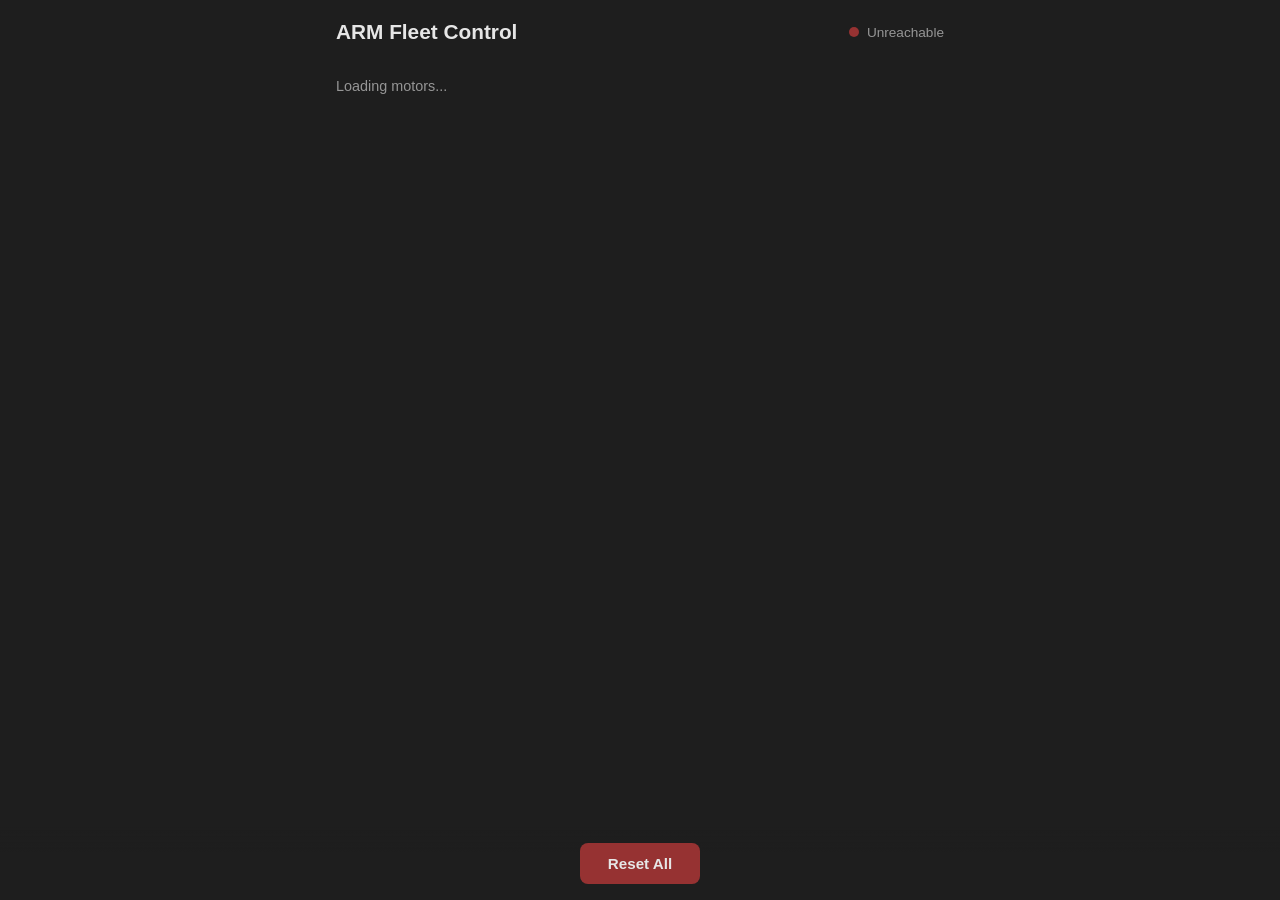
==== scripts/web/index.html @ 3c748ba5 "..." ====
<!DOCTYPE html>
<html lang="en">
<head>
<meta charset="UTF-8">
<meta name="viewport" content="width=device-width, initial-scale=1.0">
<title>ARM Fleet Control</title>
<link rel="stylesheet" href="style.css">
</head>
<body>
  <div class="app">
    <header>
      <h1>ARM Fleet Control</h1>
      <div class="status">
        <span class="dot" id="statusDot"></span>
        <span id="statusText">Connecting...</span>
      </div>
    </header>

    <main id="motorList" class="motor-list">
      <p class="loading">Loading motors...</p>
    </main>

    <footer>
      <button id="resetAllBtn" class="btn btn-reset">Reset All</button>
    </footer>
  </div>
  <script src="app.js"></script>
</body>
</html>
---- scripts/web/style.css ----
:root {
  --bg: #1e1e1e;
  --panel: #2a2a2a;
  --text: #e6e6e6;
  --text-dim: #969696;
  --accent: #3c785a;
  --accent-hover: #56a37c;
  --danger: #963232;
  --danger-hover: #ad3a3a;
  --border: #3a3a3a;
}

* {
  box-sizing: border-box;
}

body {
  margin: 0;
  font-family: -apple-system, BlinkMacSystemFont, "Segoe UI", Roboto, sans-serif;
  background: var(--bg);
  color: var(--text);
}

.app {
  max-width: 640px;
  margin: 0 auto;
  padding: 20px 16px 110px;
}

header {
  display: flex;
  align-items: center;
  justify-content: space-between;
  margin-bottom: 20px;
}

h1 {
  font-size: 1.3rem;
  margin: 0;
  font-weight: 600;
}

.status {
  display: flex;
  align-items: center;
  gap: 8px;
  font-size: 0.85rem;
  color: var(--text-dim);
}

.dot {
  width: 10px;
  height: 10px;
  border-radius: 50%;
  background: var(--danger);
  transition: background 0.2s;
  flex-shrink: 0;
}

.dot.connected {
  background: var(--accent-hover);
}

.loading {
  color: var(--text-dim);
  font-size: 0.9rem;
}

.motor-list {
  display: flex;
  flex-direction: column;
  gap: 12px;
}

.motor-row {
  background: var(--panel);
  border: 1px solid var(--border);
  border-radius: 10px;
  padding: 12px 16px;
}

.motor-row .row-top {
  display: flex;
  justify-content: space-between;
  align-items: baseline;
  margin-bottom: 10px;
}

.motor-row .label {
  font-weight: 600;
}

.motor-row .sub {
  color: var(--text-dim);
  font-size: 0.8rem;
  margin-left: 6px;
  font-weight: 400;
}

.motor-row .value {
  font-variant-numeric: tabular-nums;
  color: var(--accent-hover);
  font-weight: 600;
}

.motor-row input[type="range"] {
  width: 100%;
  accent-color: var(--accent);
  height: 22px;
}

footer {
  position: fixed;
  bottom: 0;
  left: 0;
  right: 0;
  padding: 16px;
  background: linear-gradient(to top, var(--bg) 65%, transparent);
  display: flex;
  justify-content: center;
}

.btn {
  border: none;
  border-radius: 8px;
  padding: 12px 28px;
  font-size: 0.95rem;
  font-weight: 600;
  cursor: pointer;
  color: var(--text);
}

.btn-reset {
  background: var(--danger);
}

.btn-reset:hover {
  background: var(--danger-hover);
}

@media (max-width: 480px) {
  .app {
    padding: 16px 12px 110px;
  }
}
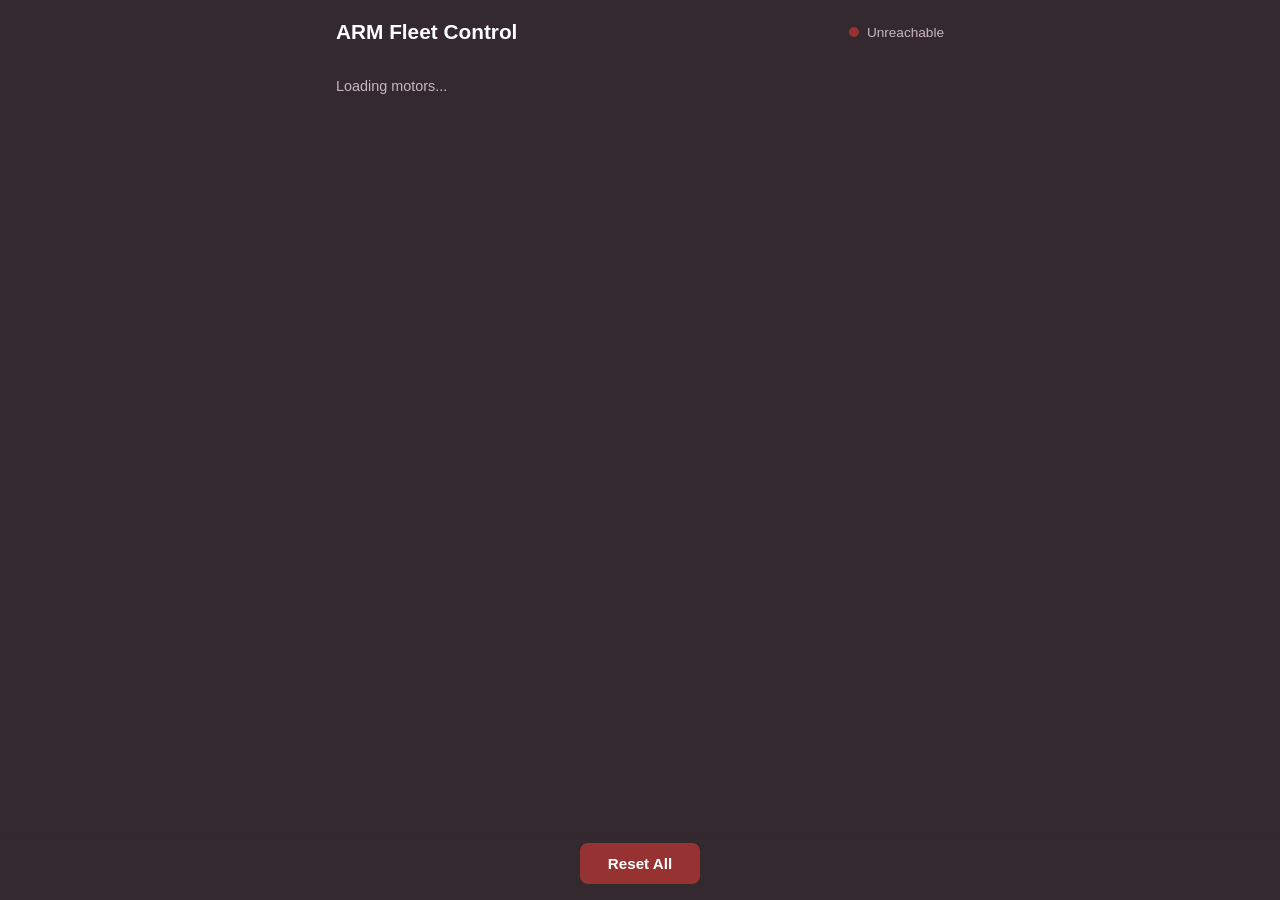
==== commit 66cd0318: "Fix C++ build, avatar icons, README hardware and pinout - Avatar as the site favicon / Apple touch i" ====
--- a/scripts/web/index.html
+++ b/scripts/web/index.html
@@ -4,6 +4,7 @@
 <meta charset="UTF-8">
 <meta name="viewport" content="width=device-width, initial-scale=1.0">
 <title>ARM Fleet Control</title>
+<link rel="icon" href="favicon.ico">
 <link rel="stylesheet" href="style.css">
 </head>
 <body>
--- a/scripts/web/style.css
+++ b/scripts/web/style.css
@@ -1,13 +1,14 @@
 :root {
-  --bg: #1e1e1e;
-  --panel: #2a2a2a;
-  --text: #e6e6e6;
-  --text-dim: #969696;
-  --accent: #3c785a;
-  --accent-hover: #56a37c;
+  /* Defaults - app.js overrides these from colour_scheme.xml when it loads. */
+  --bg: #33292F;
+  --panel: #331F2B;
+  --text: #FFFFFF;
+  --text-dim: #C9B6C1;
+  --accent: #9C0060;
+  --accent-hover: #C21F82;
   --danger: #963232;
-  --danger-hover: #ad3a3a;
-  --border: #3a3a3a;
+  --danger-hover: #AD3A3A;
+  --border: #361529;
 }
 
 * {
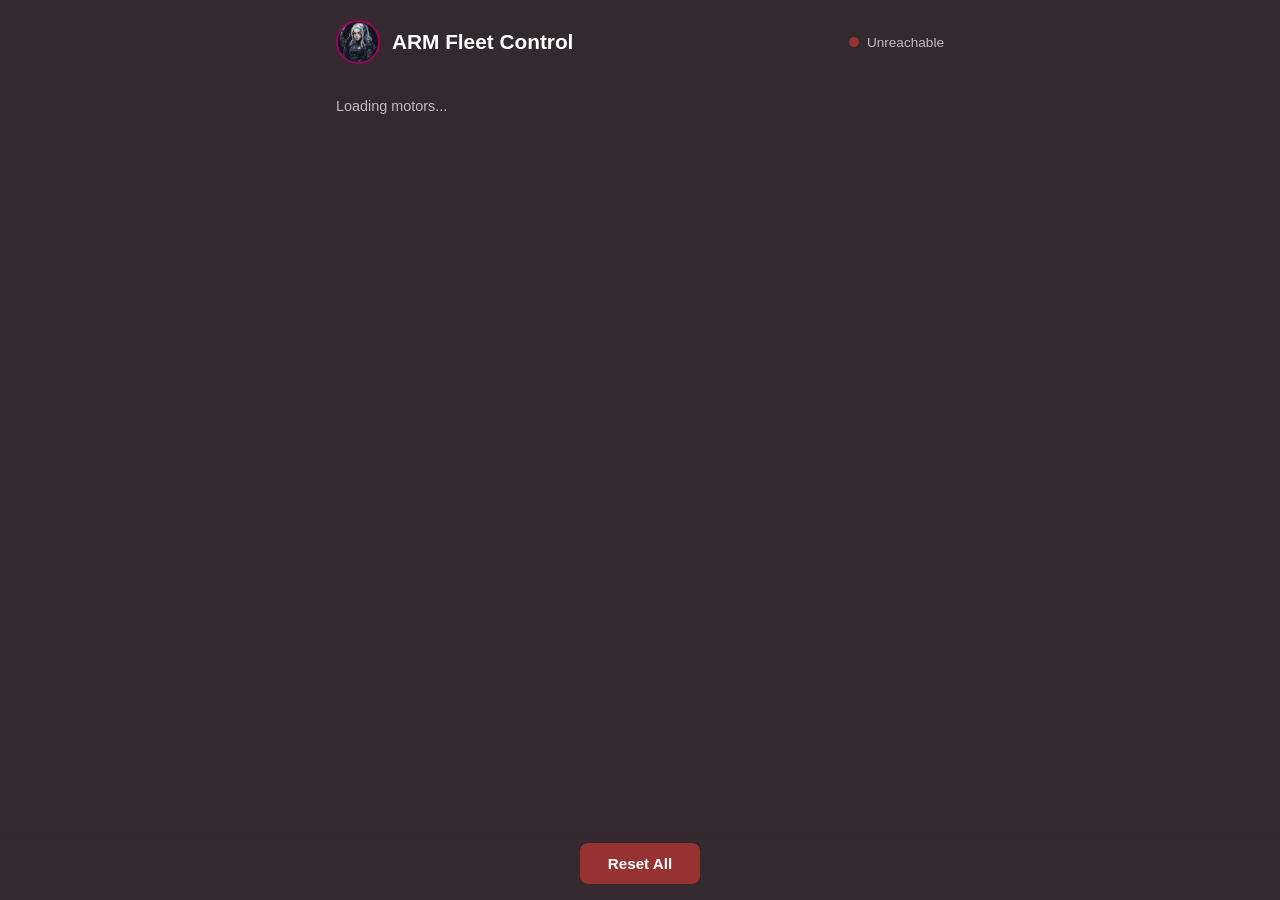
==== commit 1308fb79: "Avatar in every ARM controller Python controller and slider controller draw ARM's avatar in the head" ====
--- a/scripts/web/index.html
+++ b/scripts/web/index.html
@@ -10,7 +10,7 @@
 <body>
   <div class="app">
     <header>
-      <h1>ARM Fleet Control</h1>
+      <h1><img class="avatar" src="avatar.jpg" alt="">ARM Fleet Control</h1>
       <div class="status">
         <span class="dot" id="statusDot"></span>
         <span id="statusText">Connecting...</span>
--- a/scripts/web/style.css
+++ b/scripts/web/style.css
@@ -144,3 +144,7 @@
     padding: 16px 12px 110px;
   }
 }
+
+/* ARM's avatar beside the title */
+header h1 { display: flex; align-items: center; gap: 12px; }
+.avatar { width: 44px; height: 44px; border-radius: 50%; object-fit: cover; border: 2px solid var(--accent, #c0c4c7); }
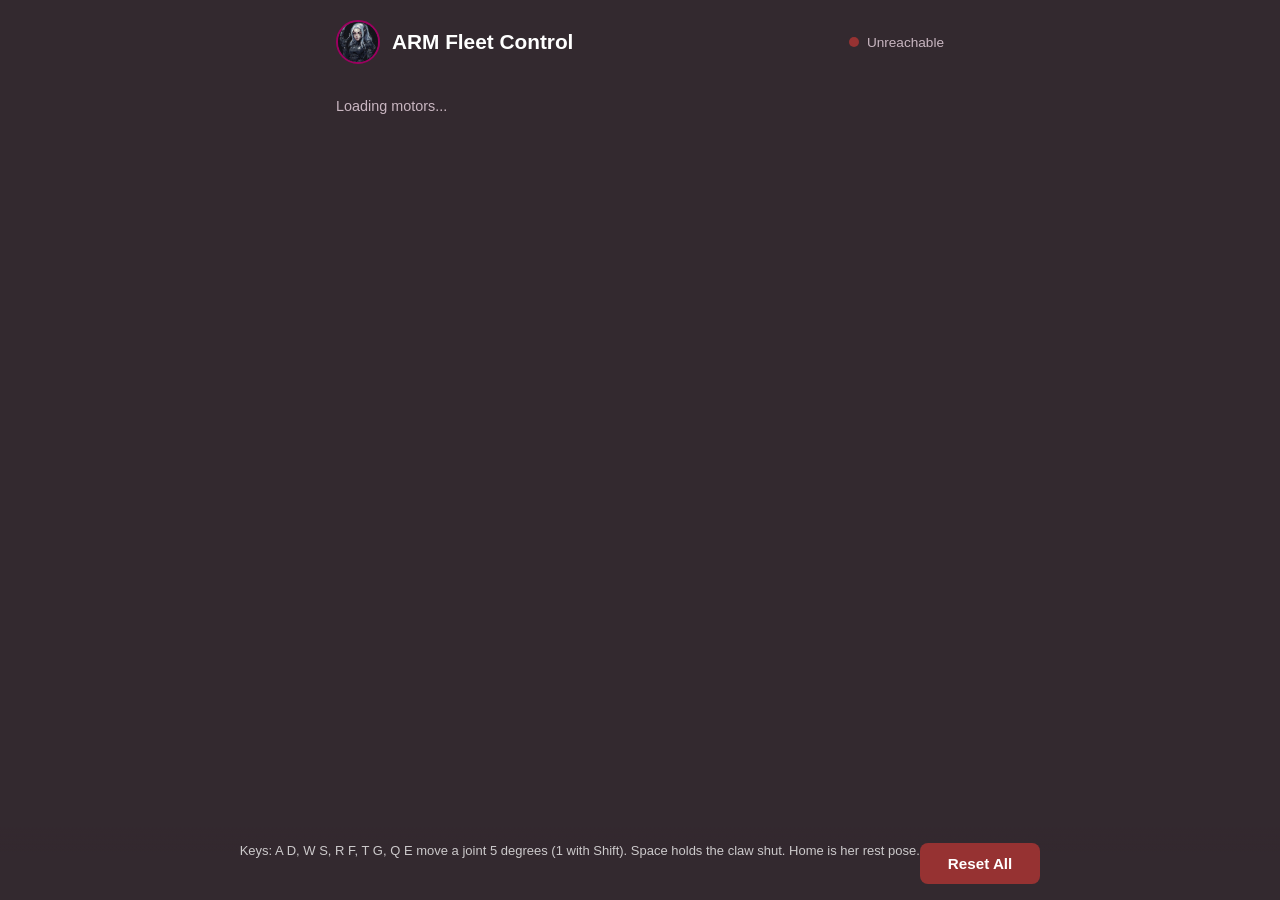
==== commit 4dd08f0d: "Add key list Co-Authored-By: Claude Opus 5.5 <noreply@anthropic.com>" ====
--- a/scripts/web/index.html
+++ b/scripts/web/index.html
@@ -22,6 +22,7 @@
     </main>
 
     <footer>
+      <p class="keys">Keys: A D, W S, R F, T G, Q E move a joint 5 degrees (1 with Shift). Space holds the claw shut. Home is her rest pose.</p>
       <button id="resetAllBtn" class="btn btn-reset">Reset All</button>
     </footer>
   </div>
--- a/scripts/web/style.css
+++ b/scripts/web/style.css
@@ -148,3 +148,9 @@
 /* ARM's avatar beside the title */
 header h1 { display: flex; align-items: center; gap: 12px; }
 .avatar { width: 44px; height: 44px; border-radius: 50%; object-fit: cover; border: 2px solid var(--accent, #c0c4c7); }
+
+.keys {
+  margin: 0 0 8px;
+  font-size: 13px;
+  opacity: .75;
+}
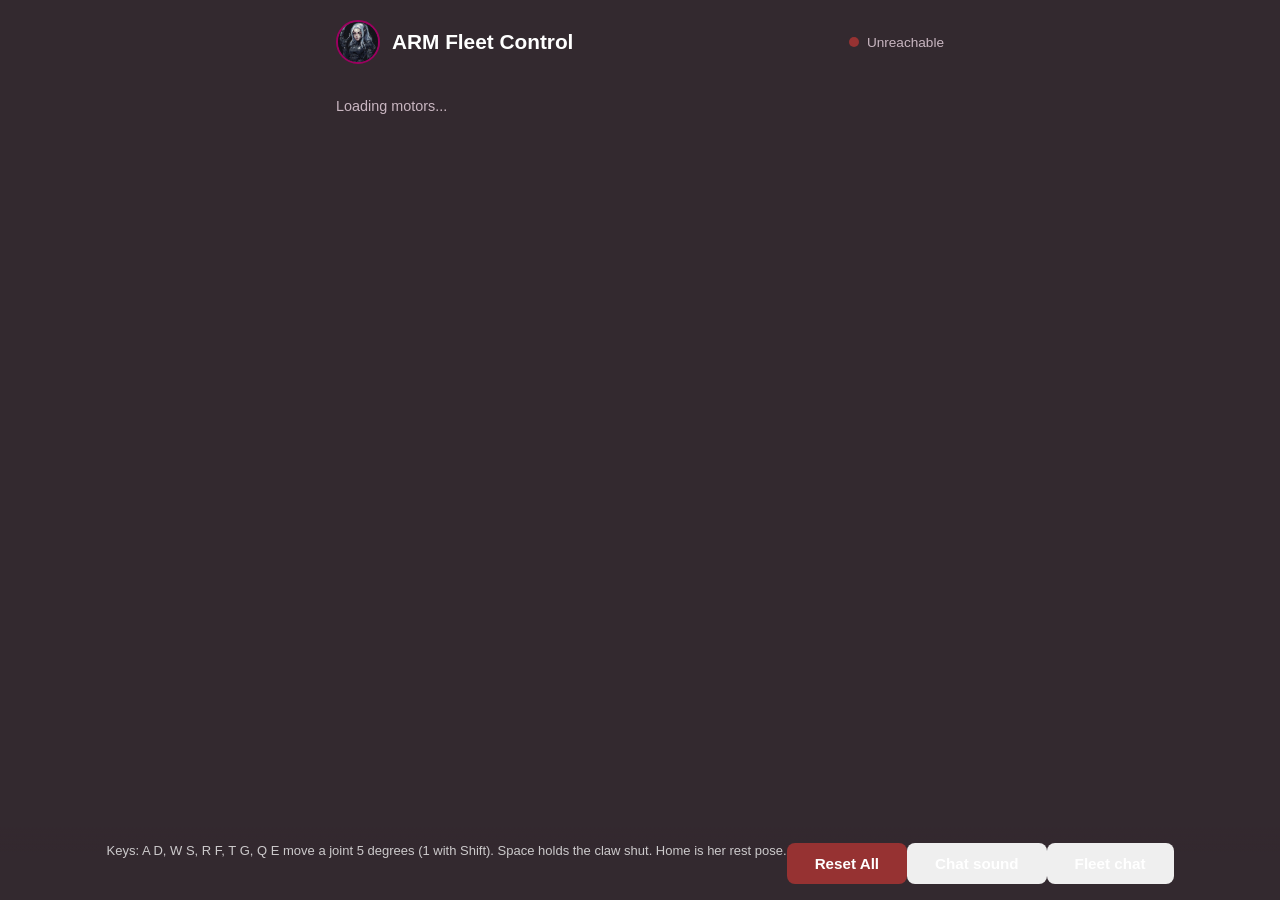
==== commit 73b7aaa4: "Talk switches: sound and chat (/talkmute) in her controller, C++ server and page Co-Authored-By: Cla" ====
--- a/scripts/web/index.html
+++ b/scripts/web/index.html
@@ -24,6 +24,8 @@
     <footer>
       <p class="keys">Keys: A D, W S, R F, T G, Q E move a joint 5 degrees (1 with Shift). Space holds the claw shut. Home is her rest pose.</p>
       <button id="resetAllBtn" class="btn btn-reset">Reset All</button>
+      <button id="talkBtn" class="btn" title="Her beeps when she chats with the fleet (off: she chats quietly; RIFT has the same switch)">Chat sound</button>
+      <button id="chatBtn" class="btn" title="Her Brainfuck chats with the fleet at all (RIFT has the same switch)">Fleet chat</button>
     </footer>
   </div>
   <script src="app.js"></script>
